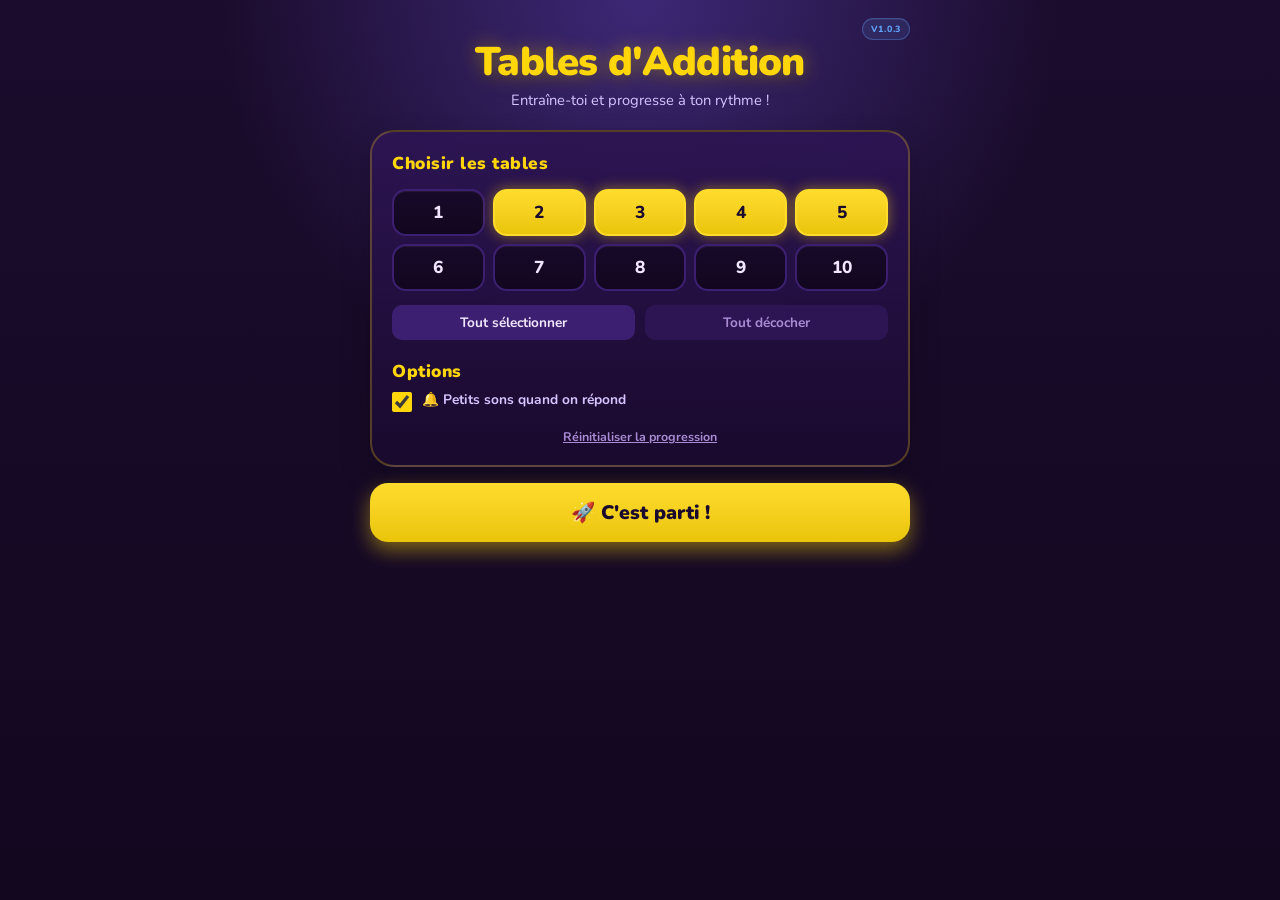
==== index.html @ 45ae970e "feat: demander le stockage persistant après la première partie (v1.0.2 -> v1.0.3) Demande navigator." ====
<!DOCTYPE html>
<html lang="fr" dir="ltr">
<head>
  <meta charset="UTF-8">
  <meta name="viewport" content="width=device-width, initial-scale=1.0, viewport-fit=cover">
  <title>Tables d'Addition</title>
  <meta name="description" content="Entraîne-toi aux tables d'addition avec un rapport d'erreurs et un bilan par table.">
  <meta name="app-version" content="v1.0.3">
  <meta name="color-scheme" content="dark">
  <meta name="theme-color" content="#1A0A2E">
  <meta name="mobile-web-app-capable" content="yes">
  <meta name="apple-mobile-web-app-capable" content="yes">
  <meta name="apple-mobile-web-app-status-bar-style" content="black-translucent">
  <meta name="apple-mobile-web-app-title" content="Additions">
  <link rel="manifest" href="manifest.json">
  <link rel="icon" href="favicon.ico" sizes="any">
  <link rel="icon" type="image/png" sizes="192x192" href="icons/icon-192.png">
  <link rel="icon" type="image/png" sizes="512x512" href="icons/icon-512.png">
  <link rel="apple-touch-icon" href="icons/apple-touch-icon.png">
  <link rel="stylesheet" href="app.css">
</head>
<body>

<a class="skip-link" href="#main">Aller au contenu</a>

<div class="stars" id="stars"></div>
<div class="burst-container" id="burst"></div>

<main class="container" id="main">
  <div class="install-row" id="install-row" hidden>
    <button class="install-btn" id="install-btn" type="button" aria-label="Installer l'application">📲 Installer l'appli</button>
    <button class="install-dismiss" id="install-dismiss" type="button">Masquer</button>
    <p class="install-hint" id="install-hint" role="status" hidden></p>
  </div>

  <div class="header">
    <div class="version-badge" id="app-version">v1.0.3</div>
    <h1>Tables d'Addition</h1>
    <p>Entraîne-toi et progresse à ton rythme !</p>
    <div class="streak-badge" id="streak-badge" hidden></div>
  </div>

  <!-- ECRAN 1 : accueil / choix des tables -->
  <div class="screen active" id="screen-home">
    <div class="panel">
      <h2>Choisir les tables</h2>
      <div class="tables-grid" id="tables-grid"></div>
      <div class="settings-actions">
        <button class="btn-mini" id="select-all-btn" type="button">Tout sélectionner</button>
        <button class="btn-mini btn-mini--dim" id="deselect-btn" type="button">Tout décocher</button>
      </div>

      <h2 class="options-title">Options</h2>
      <label class="option-toggle">
        <input type="checkbox" id="sound-toggle">
        <span>🔔 Petits sons quand on répond</span>
      </label>

      <button class="reset-progress" id="reset-progress" type="button">Réinitialiser la progression</button>
    </div>
    <button class="btn btn--primary btn--big" id="start-btn" type="button">🚀 C'est parti !</button>
  </div>

  <!-- ECRAN 2 : jeu -->
  <div class="screen" id="screen-play">
    <h2 class="sr-only">Question en cours</h2>

    <div class="progress-wrap">
      <div class="progress-info">
        <span>Progression</span>
        <strong id="progress-text">0 / 0</strong>
      </div>
      <div class="progress-bar"><div class="progress-fill" id="progress-fill"></div></div>
    </div>

    <div class="score-row">
      <div class="score-card correct"><div class="num" id="score-correct" aria-label="Réponses réussies">0</div><div class="lbl" aria-hidden="true">✅ Succès</div></div>
      <div class="score-card wrong"><div class="num" id="score-wrong" aria-label="Erreurs">0</div><div class="lbl" aria-hidden="true">❌ Erreurs</div></div>
      <div class="score-card remaining"><div class="num" id="score-remaining" aria-label="Questions restantes">0</div><div class="lbl" aria-hidden="true">🔵 Restantes</div></div>
    </div>

    <div class="question-card" id="question-card">
      <span class="mascot" id="mascot" aria-hidden="true">🦊</span>
      <div class="question-text" id="question-text" aria-live="polite"></div>
      <div class="answer-wrap">
        <output class="answer-input" id="answer" aria-live="off" aria-label="Ta réponse"></output>
        <button class="submit-btn" id="submit-btn" type="button" aria-label="Valider la réponse">OK ✓</button>
      </div>
    </div>

    <div class="feedback" id="feedback" role="status" aria-live="polite"></div>

    <div class="numpad" id="numpad">
      <button class="numpad-btn" type="button" data-key="7">7</button>
      <button class="numpad-btn" type="button" data-key="8">8</button>
      <button class="numpad-btn" type="button" data-key="9">9</button>
      <button class="numpad-btn" type="button" data-key="4">4</button>
      <button class="numpad-btn" type="button" data-key="5">5</button>
      <button class="numpad-btn" type="button" data-key="6">6</button>
      <button class="numpad-btn" type="button" data-key="1">1</button>
      <button class="numpad-btn" type="button" data-key="2">2</button>
      <button class="numpad-btn" type="button" data-key="3">3</button>
      <button class="numpad-btn clear" type="button" data-key="clear" aria-label="Tout effacer">C</button>
      <button class="numpad-btn" type="button" data-key="0">0</button>
      <button class="numpad-btn del" type="button" data-key="del" aria-label="Effacer le dernier chiffre">⌫</button>
    </div>

    <button class="next-btn" id="next-btn" type="button">Question suivante →</button>

    <button class="btn btn--ghost" id="quit-btn" type="button">← Changer les tables</button>
  </div>

  <!-- ECRAN 3 : bilan -->
  <div class="screen" id="screen-done">
    <div class="results-screen">
      <div class="big-emoji" id="result-emoji" aria-hidden="true">🏆</div>
      <h2 id="result-title">Bravo !</h2>
      <p id="result-subtitle"></p>
      <div class="results-grid">
        <div class="result-item"><div class="n g" id="res-correct">0</div><div class="l">✅ Corrects</div></div>
        <div class="result-item"><div class="n r" id="res-wrong">0</div><div class="l">❌ Erreurs</div></div>
        <div class="result-item result-item--wide"><div class="n" id="res-rate">0%</div><div class="l">🎯 Taux de réussite</div></div>
      </div>

      <div class="report-block" id="history-week" hidden>
        <h3 class="report-title report-title--blue">📅 7 derniers jours</h3>
        <div class="week-bars" id="week-bars"></div>
        <p class="week-summary" id="week-summary"></p>
      </div>

      <div class="report-block" id="table-summary">
        <h3 class="report-title report-title--blue">📊 Bilan par table</h3>
        <div id="table-summary-list"></div>
      </div>

      <div class="report-block" id="error-report">
        <h3 class="report-title report-title--red">📋 Additions à revoir</h3>
        <div class="error-list" id="error-list"></div>
      </div>

      <div class="results-actions">
        <button class="action-btn review" id="review-btn" type="button">🔁 Réviser mes erreurs</button>
        <button class="action-btn print" id="print-btn" type="button">🖨️ Imprimer le rapport</button>
      </div>

      <button class="btn btn--primary btn--big" id="again-btn" type="button">🔄 Recommencer</button>
      <button class="btn btn--ghost" id="home-btn" type="button">← Choisir d'autres tables</button>
    </div>
  </div>
</main>

<script src="data.js"></script>
<script src="engine/engine.js"></script>
<script src="app.js"></script>

</body>
</html>
---- app.css ----
/* Tables d'Addition — styles de l'app.
 * La coque commune (tokens, fond étoilé, écrans, bandeau d'installation,
 * effets, semaine) vit dans engine/engine.css.
 */
@import "engine/engine.css";

/* Look par défaut du moteur (nuit violette) : rien à surcharger. */

/* Les titres reçoivent le focus par programme (lecteurs d'écran) sans cadre visible. */
[tabindex="-1"]:focus { outline: none; }

.sr-only {
  position: absolute; width: 1px; height: 1px; margin: -1px; padding: 0;
  overflow: hidden; clip: rect(0 0 0 0); white-space: nowrap; border: 0;
}

/* ------------------------------------------------------- Écran 1 : accueil */
.panel h2 {
  font-size: 1.08rem; font-weight: 900; color: var(--yellow);
  margin-bottom: 14px; letter-spacing: 0.5px;
}
.panel .options-title { margin-top: 20px; margin-bottom: 8px; }

.tables-grid { display: grid; grid-template-columns: repeat(5, 1fr); gap: 8px; }
.table-btn {
  background: linear-gradient(180deg, color-mix(in srgb, var(--bg) 88%, black), var(--bg-deep));
  border: 2px solid var(--card-border); border-radius: 14px;
  color: var(--ink); font-size: 1.08rem; font-weight: 800; padding: 10px 0;
  cursor: pointer; user-select: none; -webkit-user-select: none;
  transition: transform 0.15s ease, border-color 0.15s ease, box-shadow 0.15s ease;
  box-shadow: inset 0 1px 0 rgba(255, 255, 255, 0.06);
}
.table-btn:active { transform: scale(0.98); }
@media (hover: hover) and (pointer: fine) {
  .table-btn:hover { border-color: var(--yellow); color: var(--yellow); }
}
.table-btn.active {
  background: linear-gradient(180deg,
    color-mix(in srgb, var(--yellow) 86%, white),
    color-mix(in srgb, var(--yellow) 92%, black));
  color: var(--bg); border-color: color-mix(in srgb, var(--yellow) 86%, white);
  box-shadow: 0 0 14px var(--yellow-glow);
}
.table-btn.active:hover { color: var(--bg); }

.settings-actions { display: flex; gap: 10px; margin-top: 14px; }
.btn-mini {
  flex: 1; padding: 8px; border-radius: 10px; border: none;
  background: var(--card-border); color: var(--ink);
  font-weight: 700; font-size: 0.85rem; cursor: pointer;
  transition: background 0.15s;
}
.btn-mini--dim { background: var(--card); color: var(--ink-dim); }
@media (hover: hover) and (pointer: fine) {
  .btn-mini:hover { background: color-mix(in srgb, var(--card-border) 70%, white); }
}

.option-toggle {
  display: flex; align-items: flex-start; gap: 10px; margin-top: 4px;
  font-size: 0.86rem; font-weight: 700; color: var(--ink-soft);
  cursor: pointer; user-select: none; -webkit-user-select: none; line-height: 1.3;
}
.option-toggle input {
  width: 20px; height: 20px; flex-shrink: 0; cursor: pointer;
  accent-color: var(--yellow); margin-top: 1px;
}
.reset-progress {
  display: block; width: 100%; margin-top: 16px;
  background: none; border: none; color: var(--ink-dim);
  font-size: 0.78rem; font-weight: 700; cursor: pointer; text-decoration: underline;
}

.btn--big { width: 100%; padding: 16px; border-radius: 18px; font-size: 1.22rem; font-weight: 900; }
.btn--ghost { align-self: center; }

/* --------------------------------------------------------- Écran 2 : partie */
.progress-wrap { width: 100%; }
.progress-info {
  display: flex; justify-content: space-between; align-items: center;
  font-size: 0.85rem; color: var(--ink-dim); margin-bottom: 6px; gap: 8px;
}
.progress-info strong { color: var(--yellow); font-weight: 800; }
.progress-bar {
  width: 100%; height: 10px; background: var(--card); border-radius: 999px; overflow: hidden;
  box-shadow: inset 0 0 0 1px rgba(255, 255, 255, 0.04);
}
.progress-fill {
  height: 100%; width: 0; border-radius: 999px; transition: width 0.5s ease;
  background: linear-gradient(90deg, var(--blue), var(--yellow));
}

.score-row { display: grid; grid-template-columns: repeat(3, minmax(0, 1fr)); gap: 12px; width: 100%; }
.score-card {
  background: linear-gradient(180deg, color-mix(in srgb, var(--card) 96%, white 4%), var(--bg));
  border-radius: 18px; padding: 12px 10px; text-align: center;
  border: 2px solid rgba(255, 255, 255, 0.08);
  box-shadow: 0 10px 18px var(--shadow);
}
.score-card .num { font-size: 1.7rem; font-weight: 900; }
.score-card .lbl { font-size: 0.78rem; color: var(--ink); font-weight: 800; margin-top: 4px; }
.score-card.correct { border-color: color-mix(in srgb, var(--green) 35%, transparent); }
.score-card.correct .num { color: var(--green); }
.score-card.wrong { border-color: color-mix(in srgb, var(--red) 35%, transparent); }
.score-card.wrong .num { color: var(--red); }
.score-card.remaining { border-color: var(--blue-line); }
.score-card.remaining .num { color: var(--blue); }

.question-card {
  position: relative; overflow: hidden; width: 100%; text-align: center;
  padding: 26px 24px 22px; border-radius: 28px;
  background: linear-gradient(180deg,
    color-mix(in srgb, var(--card) 96%, transparent),
    color-mix(in srgb, var(--bg) 94%, transparent));
  border: 2px solid color-mix(in srgb, var(--yellow) 18%, transparent);
  box-shadow: 0 16px 32px var(--shadow);
}
.mascot { display: block; font-size: 2.8rem; margin-bottom: 6px; transition: transform 0.3s; }
.question-text {
  font-size: clamp(2.4rem, 10vw, 3.6rem); font-weight: 900; color: #fff;
  letter-spacing: -1px; line-height: 1; margin-bottom: 20px;
}
.question-text .op-symbol { color: var(--yellow); }
.question-text .equals { color: var(--ink-dim); }

.answer-wrap { display: flex; align-items: stretch; gap: 10px; width: 100%; min-width: 0; }
.answer-input {
  flex: 1 1 auto; min-width: 0; min-height: 3.2rem;
  display: flex; align-items: center; justify-content: center;
  background: var(--bg); border: 2px solid var(--card-border); border-radius: 14px;
  font-size: 1.6rem; font-weight: 800; color: #fff; transition: border-color 0.15s;
  user-select: none; -webkit-user-select: none;
}
.answer-input:empty::before { content: '?'; color: var(--ink-dim); }
.answer-input.correct-input { border-color: var(--green); background: color-mix(in srgb, var(--green) 10%, var(--bg)); }
.answer-input.wrong-input { border-color: var(--red); background: color-mix(in srgb, var(--red) 10%, var(--bg)); }

.submit-btn {
  flex-shrink: 0; min-width: 78px; padding: 14px 18px; border: none; border-radius: 14px;
  background: linear-gradient(180deg,
    color-mix(in srgb, var(--yellow) 86%, white),
    color-mix(in srgb, var(--yellow) 92%, black));
  color: var(--bg); font-size: 1rem; font-weight: 900; white-space: nowrap; cursor: pointer;
  box-shadow: 0 6px 16px color-mix(in srgb, var(--yellow) 28%, transparent);
  transition: transform 0.15s ease;
}
.submit-btn:active { transform: scale(0.97); }
.submit-btn:disabled { opacity: 0.5; cursor: not-allowed; transform: none; box-shadow: none; }

.feedback { min-height: 1.6em; font-size: 1.1rem; font-weight: 800; text-align: center; }
.feedback.correct { color: var(--green); }
.feedback.wrong { color: var(--red); }
.feedback strong { color: var(--yellow); }

.numpad { display: grid; grid-template-columns: repeat(3, 1fr); gap: 8px; width: 100%; }
.numpad-btn {
  min-height: 54px; padding: 12px 0; border-radius: 12px;
  background: var(--card); border: 1px solid var(--card-border);
  color: var(--ink); font-size: 1.3rem; font-weight: 800; cursor: pointer;
  transition: transform 0.1s ease, background 0.1s ease;
}
.numpad-btn:active { transform: scale(0.96); background: var(--card-border); }
@media (hover: hover) and (pointer: fine) {
  .numpad-btn:hover { background: var(--card-border); border-color: var(--yellow); }
}
.numpad-btn.del { color: var(--red); }
.numpad-btn.clear { color: var(--blue); }

/* Caché tant qu'il n'y a rien à passer ; collé en bas de l'écran ensuite. */
.next-btn {
  display: none; width: 100%; padding: 12px; border: none; border-radius: 14px;
  background: var(--card-border); color: var(--ink);
  font-size: 1rem; font-weight: 800; cursor: pointer;
}
.next-btn.visible {
  display: block; position: sticky; z-index: 6;
  bottom: calc(6px + env(safe-area-inset-bottom));
  box-shadow: 0 6px 20px rgba(11, 7, 18, 0.55);
}

/* Écran de jeu : on libère de la hauteur pour le pavé numérique. */
body.play-active .header { padding-top: 4px; }
body.play-active .header p,
body.play-active .streak-badge,
body.play-active .version-badge { display: none; }

/* ---------------------------------------------------------- Écran 3 : bilan */
.results-screen {
  width: 100%; padding: 32px 24px; text-align: center;
  background: var(--card); border: 1px solid var(--card-border); border-radius: 24px;
  display: flex; flex-direction: column; align-items: stretch; gap: 10px;
}
.results-screen .big-emoji { font-size: 4rem; margin-bottom: 4px; }
.results-screen h2 { font-size: 1.8rem; font-weight: 900; color: var(--yellow); }
.results-screen #result-subtitle { color: var(--ink-dim); margin-bottom: 10px; }
.results-grid { display: grid; grid-template-columns: 1fr 1fr; gap: 10px; margin-bottom: 14px; }
.result-item { background: var(--bg); border-radius: 14px; padding: 14px; }
.result-item--wide { grid-column: span 2; }
.result-item .n { font-size: 2rem; font-weight: 900; }
.result-item .n.g { color: var(--green); }
.result-item .n.r { color: var(--red); }
.result-item .l {
  font-size: 0.75rem; color: var(--ink-dim); font-weight: 700;
  text-transform: uppercase; letter-spacing: 0.5px; margin-top: 2px;
}

.report-block { width: 100%; text-align: left; margin-bottom: 14px; }
.report-title {
  font-size: 1rem; font-weight: 800; margin-bottom: 12px;
  text-transform: uppercase; letter-spacing: 1px; text-align: center;
}
.report-title--blue { color: var(--blue); }
.report-title--red { color: var(--red); }

.table-summary-row { display: flex; align-items: center; gap: 10px; margin-bottom: 8px; }
.tname { width: 78px; font-size: 0.9rem; font-weight: 800; color: var(--ink); white-space: nowrap; }
.tbar { flex: 1; height: 12px; background: var(--bg); border-radius: 999px; overflow: hidden; }
.tbar-fill { display: block; height: 100%; border-radius: 999px; transition: width 0.4s ease; }
.tpct { width: 40px; text-align: right; font-size: 0.78rem; font-weight: 800; }

.error-list { display: flex; flex-direction: column; gap: 8px; max-height: 260px; overflow-y: auto; }
.error-row {
  display: flex; align-items: center; justify-content: space-between; gap: 8px;
  background: var(--bg); border: 1px solid var(--card-border); border-radius: 12px; padding: 10px 14px;
}
.error-row .op { font-size: 1.1rem; font-weight: 800; color: #fff; }
.error-row .op .x { color: var(--yellow); }
.error-row .op .res { color: var(--green); }
.error-row .time { margin-left: 8px; font-size: 0.72rem; font-weight: 700; color: var(--ink-dim); }
.error-row-meta { display: flex; align-items: center; gap: 6px; flex-shrink: 0; }
.error-row .history {
  padding: 3px 9px; border-radius: 999px; white-space: nowrap;
  font-size: 0.68rem; font-weight: 700; color: var(--ink-soft); background: var(--blue-tint);
}
.error-row .count {
  padding: 4px 12px; border-radius: 999px; white-space: nowrap;
  font-size: 0.8rem; font-weight: 800; color: var(--red);
  background: color-mix(in srgb, var(--red) 12%, transparent);
}
.error-badge--hesitant { color: var(--yellow) !important; background: color-mix(in srgb, var(--yellow) 12%, transparent) !important; }
.no-errors { display: block; padding: 14px; text-align: center; font-size: 1.05rem; font-weight: 800; color: var(--green); }

.results-actions { display: flex; flex-direction: column; gap: 10px; width: 100%; margin-bottom: 4px; }
.action-btn {
  width: 100%; padding: 12px; border: none; border-radius: 14px;
  font-size: 0.95rem; font-weight: 800; cursor: pointer; transition: transform 0.15s ease;
}
.action-btn.review { background: var(--red); color: var(--bg); }
.action-btn.review:disabled { opacity: 0.4; cursor: not-allowed; }
.action-btn.print { background: var(--card-border); color: var(--ink); }
.action-btn:not(:disabled):active { transform: scale(0.98); }

/* ----------------------------------------------------------- Petits écrans */
@media (max-width: 420px) {
  .question-card, .results-screen { padding-left: 18px; padding-right: 18px; }
  .score-row { gap: 8px; }
  .score-card { padding: 10px 8px; }
  .score-card .num { font-size: 1.4rem; }
  .score-card .lbl { font-size: 0.68rem; }
  .answer-wrap { gap: 8px; }
  .submit-btn { min-width: 72px; padding: 12px 10px; }
  .numpad { gap: 6px; }
}

@media (max-height: 760px) {
  .screen { gap: 10px; }
  .question-card { padding-top: 16px; padding-bottom: 14px; }
  .mascot { font-size: 2.1rem; margin-bottom: 2px; }
  .question-text { margin-bottom: 12px; font-size: clamp(2rem, 8vw, 2.8rem); }
  .score-card { padding: 8px 6px; }
  .score-card .num { font-size: 1.25rem; }
  .feedback { min-height: 1.3em; font-size: 0.96rem; }
  .numpad-btn { min-height: 48px; padding: 8px 0; font-size: 1.1rem; }
}

/* ------------------------------------------------------------------- Print */
@media print {
  html, body { height: auto; overflow: visible; background: #fff; }
  body::before { display: none; }
  .header, .install-row, .results-actions, .btn { display: none !important; }
  .results-screen, .results-screen * {
    color: #000 !important; background: transparent !important; border-color: #999 !important;
    box-shadow: none !important;
  }
  .results-screen { border: none; padding: 0; }
  .error-list { max-height: none; overflow: visible; }
  .tbar { border: 1px solid #999; }
  .tbar-fill { background: #555 !important; }
}
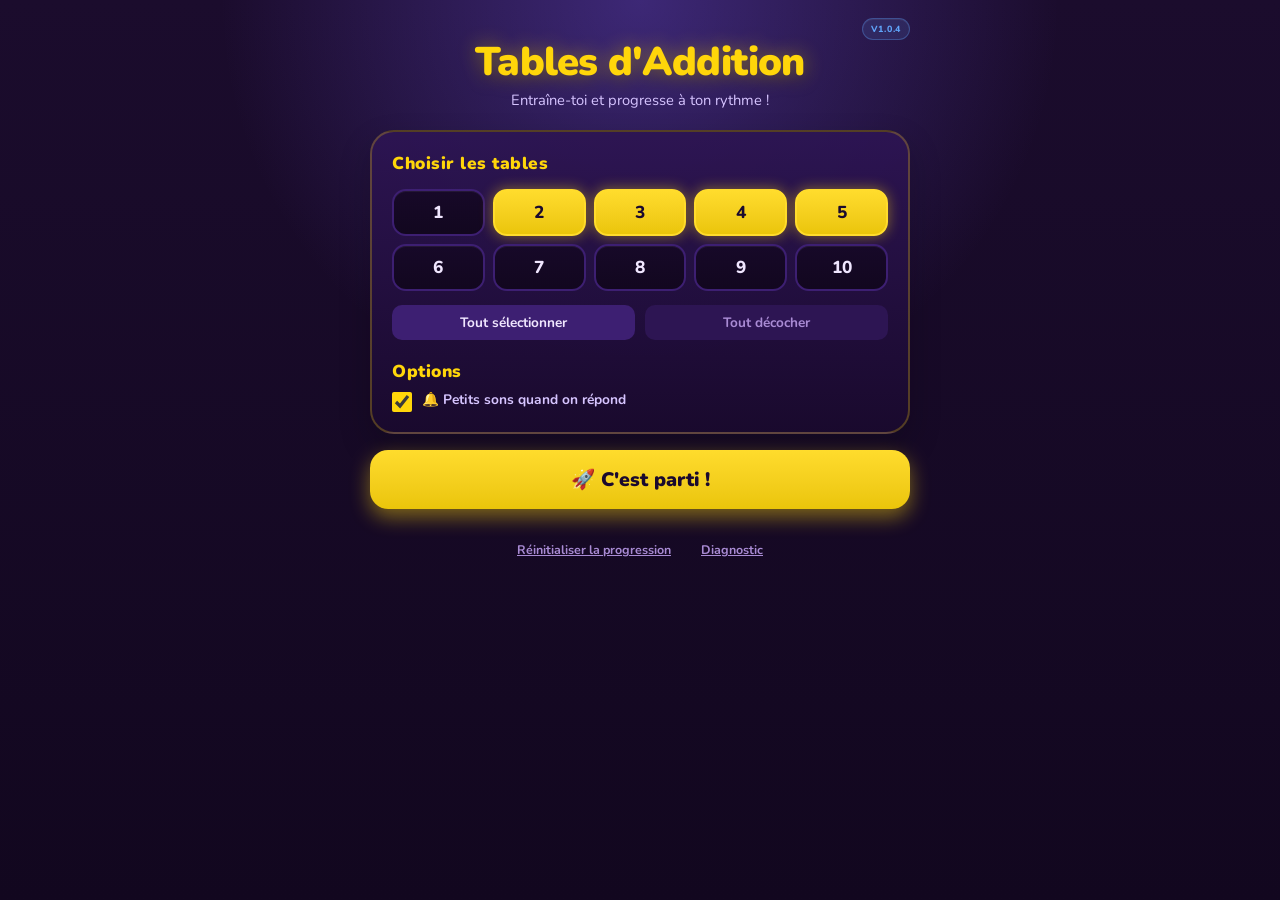
==== commit afdcfe6e: "feat: page de diagnostic, journal des ouvertures et liens en bas de l'accueil (v1.0.3 -> v1.0.4) Sui" ====
--- a/index.html
+++ b/index.html
@@ -5,7 +5,7 @@
   <meta name="viewport" content="width=device-width, initial-scale=1.0, viewport-fit=cover">
   <title>Tables d'Addition</title>
   <meta name="description" content="Entraîne-toi aux tables d'addition avec un rapport d'erreurs et un bilan par table.">
-  <meta name="app-version" content="v1.0.3">
+  <meta name="app-version" content="v1.0.4">
   <meta name="color-scheme" content="dark">
   <meta name="theme-color" content="#1A0A2E">
   <meta name="mobile-web-app-capable" content="yes">
@@ -34,7 +34,7 @@
   </div>
 
   <div class="header">
-    <div class="version-badge" id="app-version">v1.0.3</div>
+    <div class="version-badge" id="app-version">v1.0.4</div>
     <h1>Tables d'Addition</h1>
     <p>Entraîne-toi et progresse à ton rythme !</p>
     <div class="streak-badge" id="streak-badge" hidden></div>
@@ -56,9 +56,13 @@
         <span>🔔 Petits sons quand on répond</span>
       </label>
 
-      <button class="reset-progress" id="reset-progress" type="button">Réinitialiser la progression</button>
     </div>
     <button class="btn btn--primary btn--big" id="start-btn" type="button">🚀 C'est parti !</button>
+
+    <div class="home-footer">
+      <button class="reset-progress" id="reset-progress" type="button">Réinitialiser la progression</button>
+      <a class="diag-link" href="diag.html">Diagnostic</a>
+    </div>
   </div>
 
   <!-- ECRAN 2 : jeu -->
--- a/app.css
+++ b/app.css
@@ -64,10 +64,15 @@
   width: 20px; height: 20px; flex-shrink: 0; cursor: pointer;
   accent-color: var(--yellow); margin-top: 1px;
 }
-.reset-progress {
-  display: block; width: 100%; margin-top: 16px;
-  background: none; border: none; color: var(--ink-dim);
-  font-size: 0.78rem; font-weight: 700; cursor: pointer; text-decoration: underline;
+/* Liens rares, volontairement à l'écart des réglages (évite les faux clics). */
+.home-footer {
+  display: flex; flex-wrap: wrap; justify-content: center; align-items: center;
+  gap: 4px 22px; width: 100%; margin-top: 6px;
+}
+.reset-progress, .diag-link {
+  background: none; border: none; padding: 10px 4px;
+  color: var(--ink-dim); font-size: 0.78rem; font-weight: 700;
+  cursor: pointer; text-decoration: underline;
 }
 
 .btn--big { width: 100%; padding: 16px; border-radius: 18px; font-size: 1.22rem; font-weight: 900; }
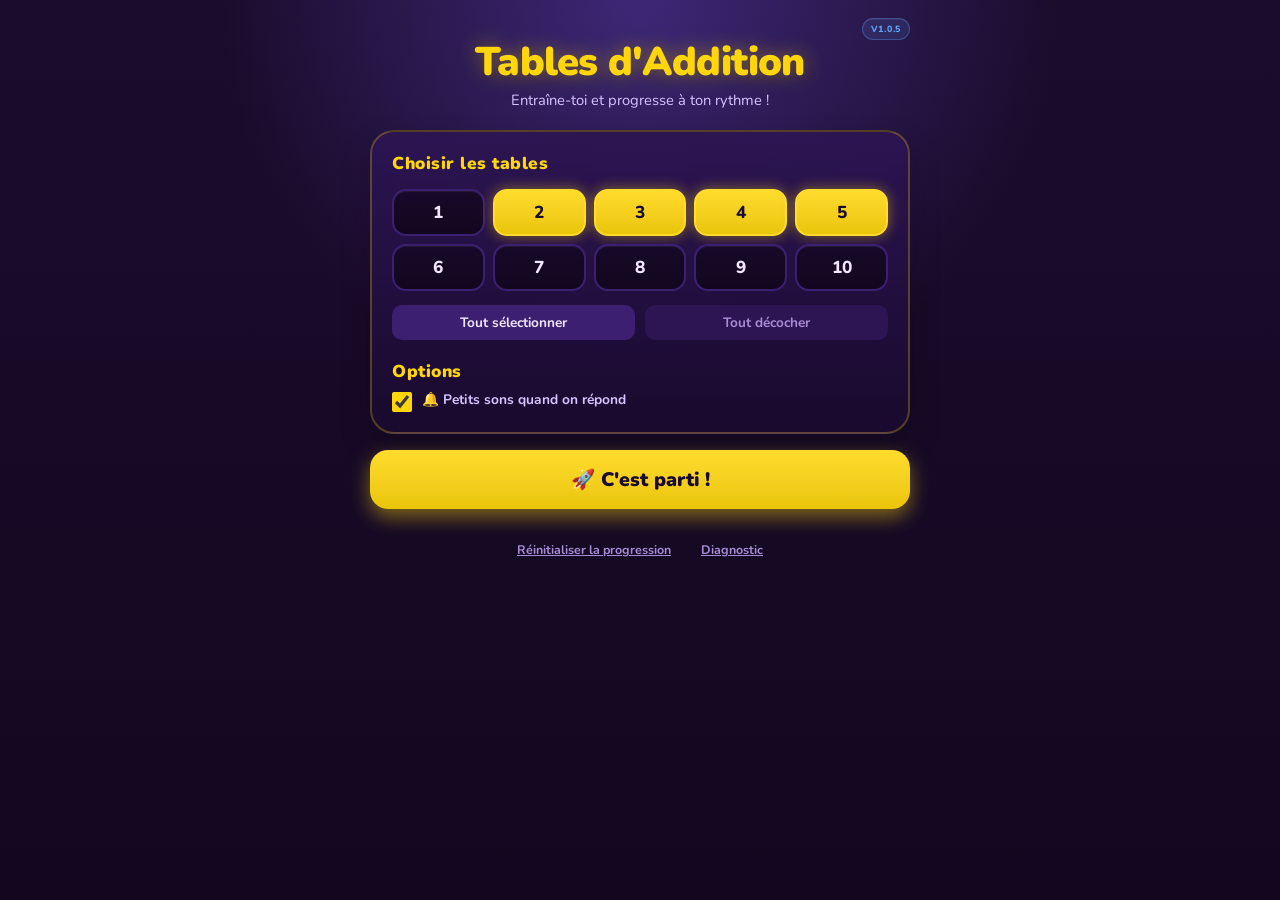
==== commit 08e2c620: "fix: aide d'installation iOS avec les accents (v1.0.4 -> v1.0.5) Le moteur fournit le texte d'aide d" ====
--- a/index.html
+++ b/index.html
@@ -5,7 +5,7 @@
   <meta name="viewport" content="width=device-width, initial-scale=1.0, viewport-fit=cover">
   <title>Tables d'Addition</title>
   <meta name="description" content="Entraîne-toi aux tables d'addition avec un rapport d'erreurs et un bilan par table.">
-  <meta name="app-version" content="v1.0.4">
+  <meta name="app-version" content="v1.0.5">
   <meta name="color-scheme" content="dark">
   <meta name="theme-color" content="#1A0A2E">
   <meta name="mobile-web-app-capable" content="yes">
@@ -34,7 +34,7 @@
   </div>
 
   <div class="header">
-    <div class="version-badge" id="app-version">v1.0.4</div>
+    <div class="version-badge" id="app-version">v1.0.5</div>
     <h1>Tables d'Addition</h1>
     <p>Entraîne-toi et progresse à ton rythme !</p>
     <div class="streak-badge" id="streak-badge" hidden></div>
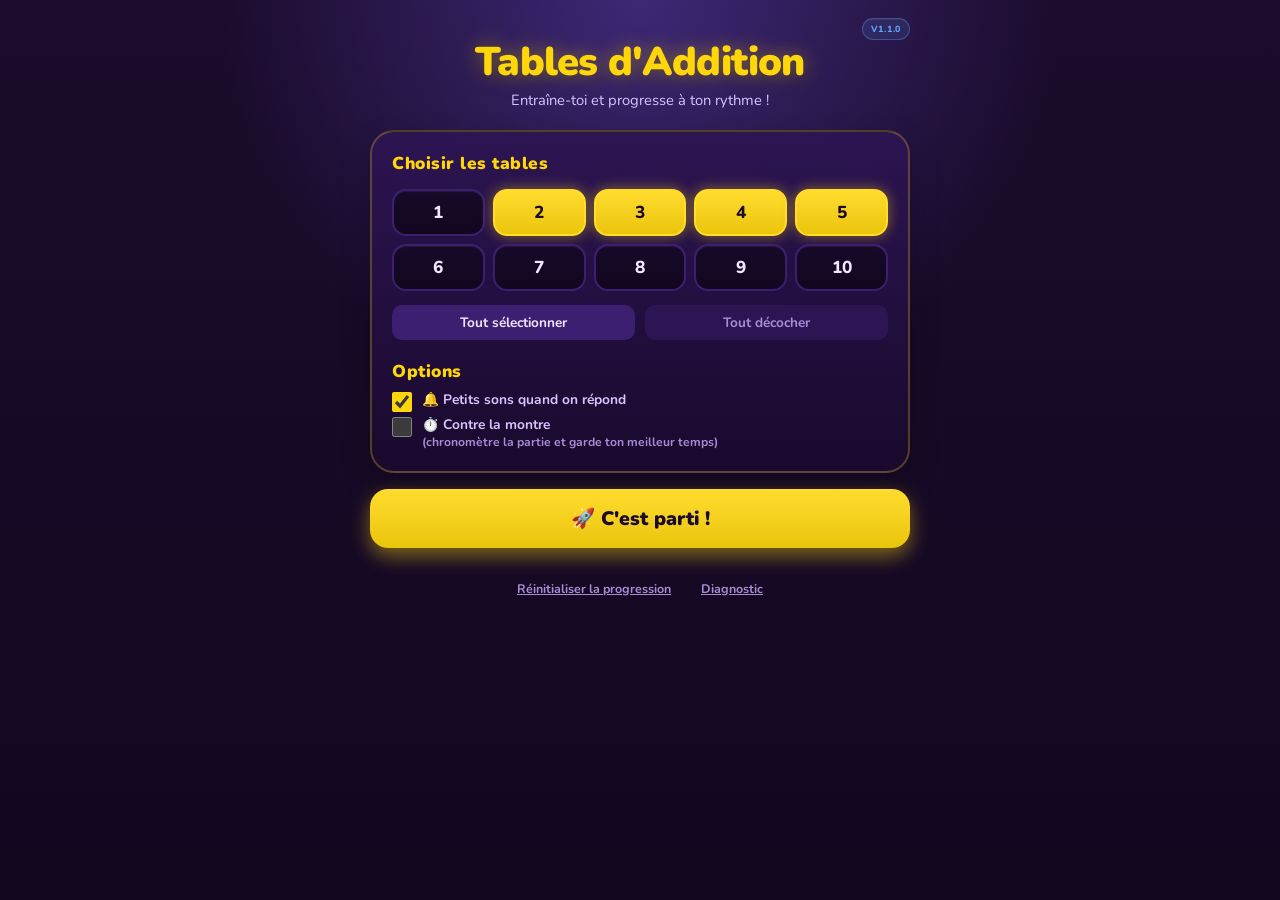
==== commit cfb5c250: "feat: option « Contre la montre » avec record du meilleur temps (v1.0.5 -> v1.1.0) Nouvelle case à c" ====
--- a/index.html
+++ b/index.html
@@ -5,7 +5,7 @@
   <meta name="viewport" content="width=device-width, initial-scale=1.0, viewport-fit=cover">
   <title>Tables d'Addition</title>
   <meta name="description" content="Entraîne-toi aux tables d'addition avec un rapport d'erreurs et un bilan par table.">
-  <meta name="app-version" content="v1.0.5">
+  <meta name="app-version" content="v1.1.0">
   <meta name="color-scheme" content="dark">
   <meta name="theme-color" content="#1A0A2E">
   <meta name="mobile-web-app-capable" content="yes">
@@ -34,7 +34,7 @@
   </div>
 
   <div class="header">
-    <div class="version-badge" id="app-version">v1.0.5</div>
+    <div class="version-badge" id="app-version">v1.1.0</div>
     <h1>Tables d'Addition</h1>
     <p>Entraîne-toi et progresse à ton rythme !</p>
     <div class="streak-badge" id="streak-badge" hidden></div>
@@ -55,6 +55,10 @@
         <input type="checkbox" id="sound-toggle">
         <span>🔔 Petits sons quand on répond</span>
       </label>
+      <label class="option-toggle">
+        <input type="checkbox" id="timed-toggle">
+        <span>⏱️ Contre la montre <span class="opt-note">(chronomètre la partie et garde ton meilleur temps)</span></span>
+      </label>
 
     </div>
     <button class="btn btn--primary btn--big" id="start-btn" type="button">🚀 C'est parti !</button>
@@ -72,6 +76,7 @@
     <div class="progress-wrap">
       <div class="progress-info">
         <span>Progression</span>
+        <span class="timer" id="timer" hidden aria-hidden="true">⏱ 0:00</span>
         <strong id="progress-text">0 / 0</strong>
       </div>
       <div class="progress-bar"><div class="progress-fill" id="progress-fill"></div></div>
@@ -124,6 +129,7 @@
         <div class="result-item"><div class="n g" id="res-correct">0</div><div class="l">✅ Corrects</div></div>
         <div class="result-item"><div class="n r" id="res-wrong">0</div><div class="l">❌ Erreurs</div></div>
         <div class="result-item result-item--wide"><div class="n" id="res-rate">0%</div><div class="l">🎯 Taux de réussite</div></div>
+        <div class="result-item result-item--wide" id="time-item" hidden><div class="n" id="res-time">0:00</div><div class="l">⏱ Temps</div><div class="record" id="res-record"></div></div>
       </div>
 
       <div class="report-block" id="history-week" hidden>
--- a/app.css
+++ b/app.css
@@ -64,6 +64,10 @@
   width: 20px; height: 20px; flex-shrink: 0; cursor: pointer;
   accent-color: var(--yellow); margin-top: 1px;
 }
+.option-toggle .opt-note {
+  display: block; font-weight: 700; color: var(--ink-dim); font-size: 0.76rem; margin-top: 1px;
+}
+
 /* Liens rares, volontairement à l'écart des réglages (évite les faux clics). */
 .home-footer {
   display: flex; flex-wrap: wrap; justify-content: center; align-items: center;
@@ -85,6 +89,7 @@
   font-size: 0.85rem; color: var(--ink-dim); margin-bottom: 6px; gap: 8px;
 }
 .progress-info strong { color: var(--yellow); font-weight: 800; }
+.progress-info .timer { color: var(--blue); font-weight: 800; font-variant-numeric: tabular-nums; }
 .progress-bar {
   width: 100%; height: 10px; background: var(--card); border-radius: 999px; overflow: hidden;
   box-shadow: inset 0 0 0 1px rgba(255, 255, 255, 0.04);
@@ -200,6 +205,8 @@
 .results-grid { display: grid; grid-template-columns: 1fr 1fr; gap: 10px; margin-bottom: 14px; }
 .result-item { background: var(--bg); border-radius: 14px; padding: 14px; }
 .result-item--wide { grid-column: span 2; }
+.result-item .record { min-height: 1.2em; margin-top: 6px; font-size: 0.85rem; font-weight: 800; color: var(--ink-soft); }
+.result-item .record.is-new { color: var(--yellow); }
 .result-item .n { font-size: 2rem; font-weight: 900; }
 .result-item .n.g { color: var(--green); }
 .result-item .n.r { color: var(--red); }
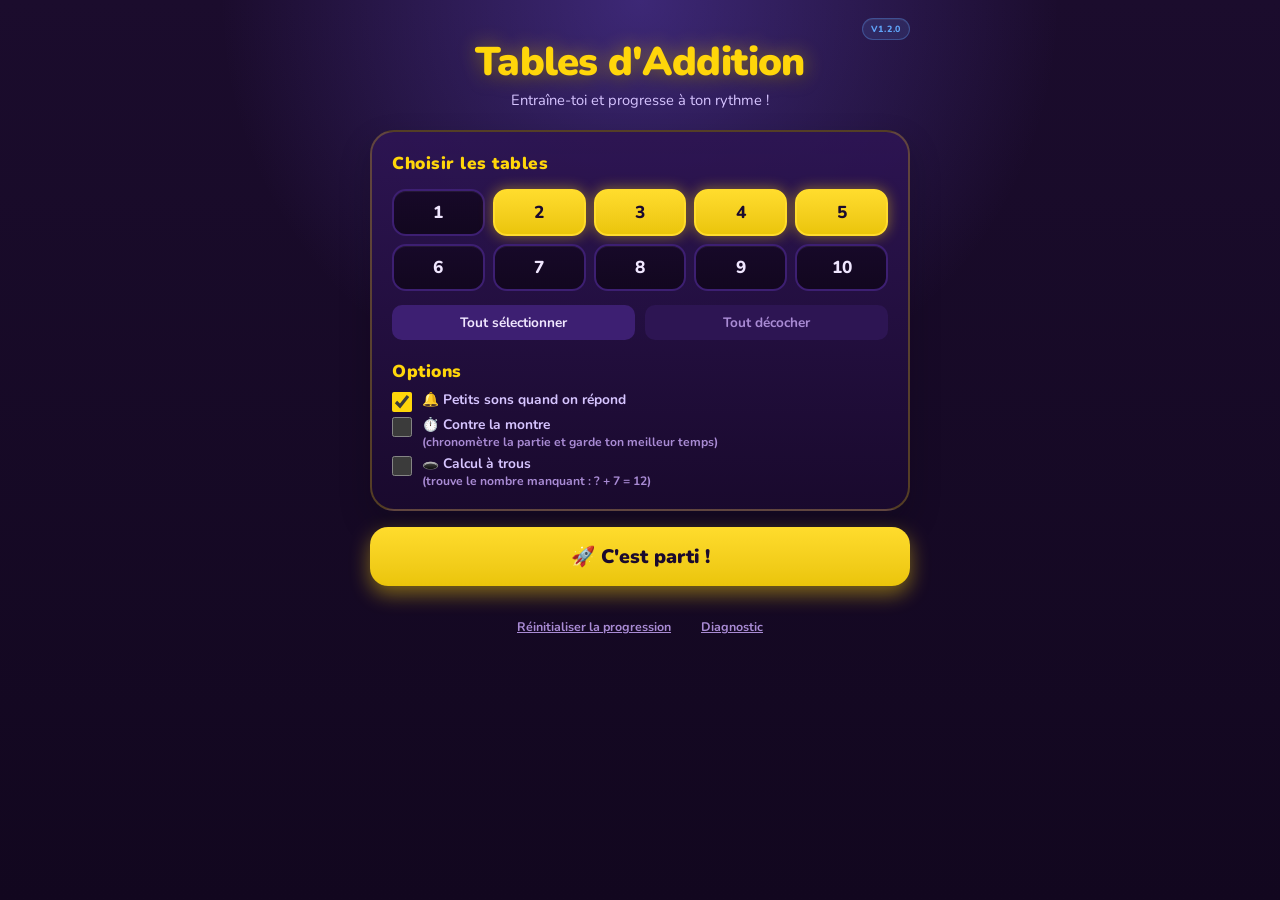
==== commit e27ea922: "feat: option « Calcul à trous » — trouver le nombre manquant (v1.1.0 -> v1.2.0) Nouvelle case à coch" ====
--- a/index.html
+++ b/index.html
@@ -5,7 +5,7 @@
   <meta name="viewport" content="width=device-width, initial-scale=1.0, viewport-fit=cover">
   <title>Tables d'Addition</title>
   <meta name="description" content="Entraîne-toi aux tables d'addition avec un rapport d'erreurs et un bilan par table.">
-  <meta name="app-version" content="v1.1.0">
+  <meta name="app-version" content="v1.2.0">
   <meta name="color-scheme" content="dark">
   <meta name="theme-color" content="#1A0A2E">
   <meta name="mobile-web-app-capable" content="yes">
@@ -34,7 +34,7 @@
   </div>
 
   <div class="header">
-    <div class="version-badge" id="app-version">v1.1.0</div>
+    <div class="version-badge" id="app-version">v1.2.0</div>
     <h1>Tables d'Addition</h1>
     <p>Entraîne-toi et progresse à ton rythme !</p>
     <div class="streak-badge" id="streak-badge" hidden></div>
@@ -58,6 +58,10 @@
       <label class="option-toggle">
         <input type="checkbox" id="timed-toggle">
         <span>⏱️ Contre la montre <span class="opt-note">(chronomètre la partie et garde ton meilleur temps)</span></span>
+      </label>
+      <label class="option-toggle">
+        <input type="checkbox" id="holes-toggle">
+        <span>🕳️ Calcul à trous <span class="opt-note">(trouve le nombre manquant : ? + 7 = 12)</span></span>
       </label>
 
     </div>
--- a/app.css
+++ b/app.css
@@ -131,6 +131,11 @@
 }
 .question-text .op-symbol { color: var(--yellow); }
 .question-text .equals { color: var(--ink-dim); }
+.question-text .hole {
+  display: inline-block; min-width: 1.1em; padding: 0 0.1em; border-radius: 12px;
+  color: var(--yellow); background: color-mix(in srgb, var(--yellow) 14%, transparent);
+  border: 2px dashed color-mix(in srgb, var(--yellow) 60%, transparent);
+}
 
 .answer-wrap { display: flex; align-items: stretch; gap: 10px; width: 100%; min-width: 0; }
 .answer-input {
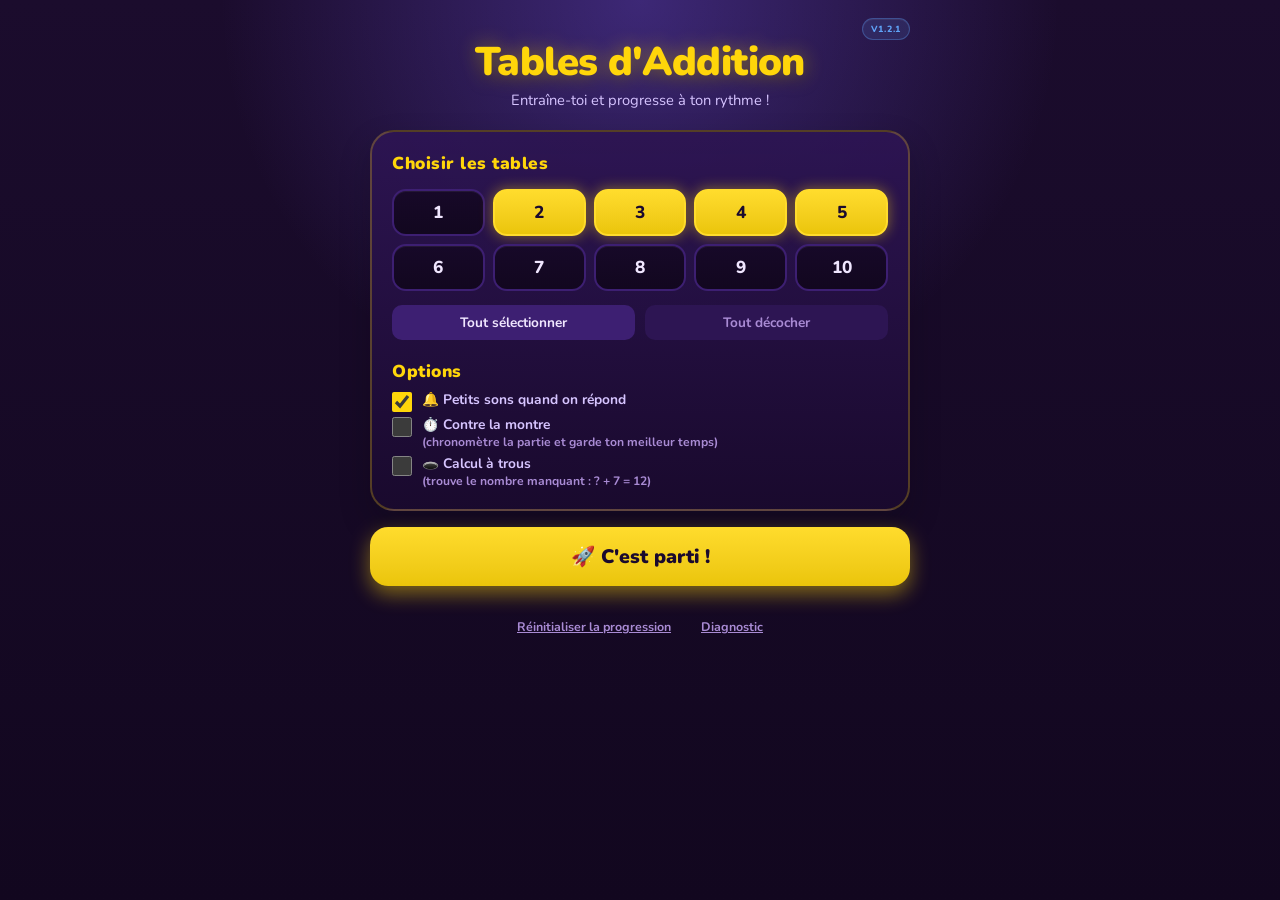
==== commit 02fc820e: "fix: calcul à trous — « ? » dans la forme classique, pas de table cachée avec une seule table (v1.2." ====
--- a/index.html
+++ b/index.html
@@ -5,7 +5,7 @@
   <meta name="viewport" content="width=device-width, initial-scale=1.0, viewport-fit=cover">
   <title>Tables d'Addition</title>
   <meta name="description" content="Entraîne-toi aux tables d'addition avec un rapport d'erreurs et un bilan par table.">
-  <meta name="app-version" content="v1.2.0">
+  <meta name="app-version" content="v1.2.1">
   <meta name="color-scheme" content="dark">
   <meta name="theme-color" content="#1A0A2E">
   <meta name="mobile-web-app-capable" content="yes">
@@ -34,7 +34,7 @@
   </div>
 
   <div class="header">
-    <div class="version-badge" id="app-version">v1.2.0</div>
+    <div class="version-badge" id="app-version">v1.2.1</div>
     <h1>Tables d'Addition</h1>
     <p>Entraîne-toi et progresse à ton rythme !</p>
     <div class="streak-badge" id="streak-badge" hidden></div>
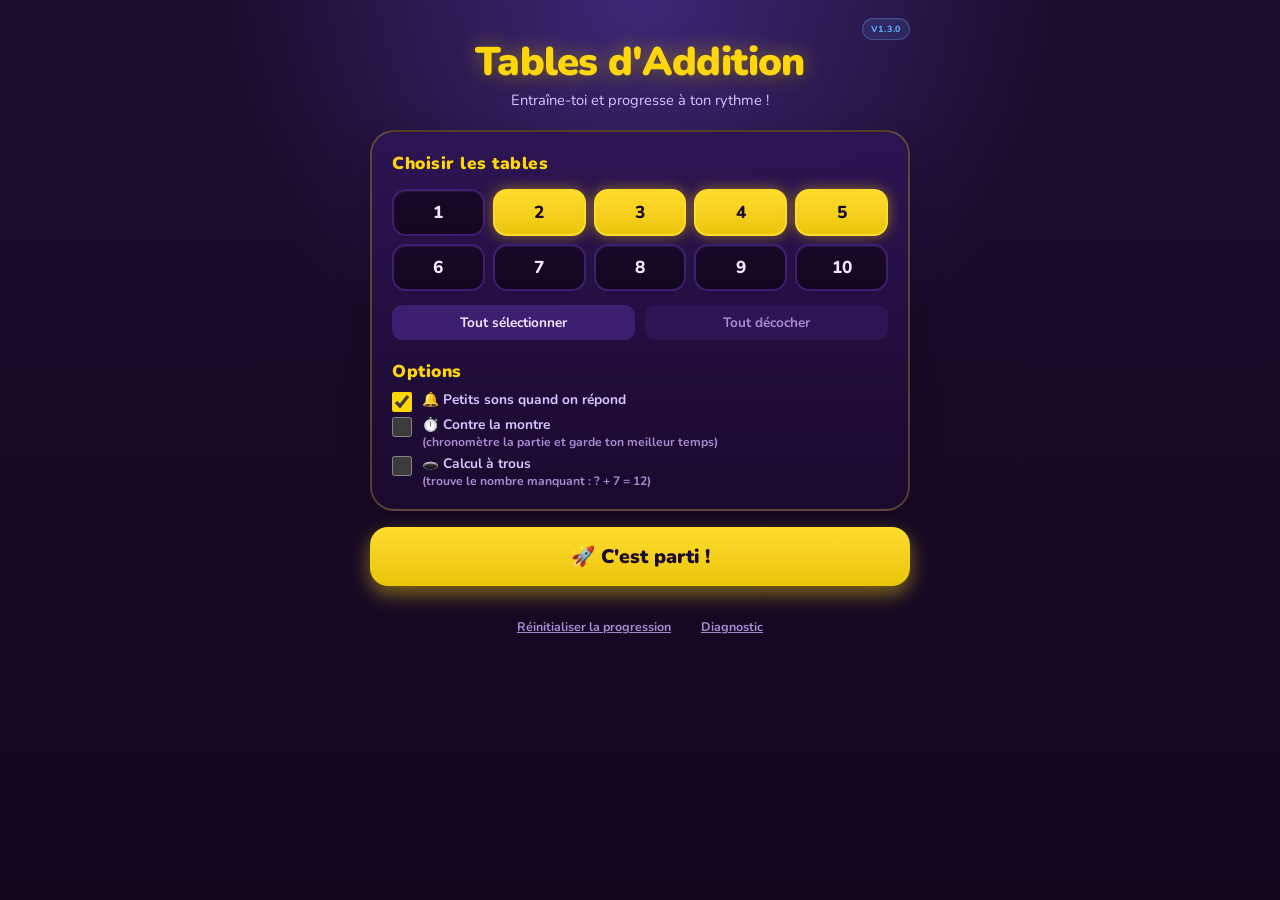
==== commit 977af9dd: "refactor: moteur 1.2.0 — diagnostic complet, mise à jour et reprise des clés assurées par le moteur " ====
--- a/index.html
+++ b/index.html
@@ -5,7 +5,7 @@
   <meta name="viewport" content="width=device-width, initial-scale=1.0, viewport-fit=cover">
   <title>Tables d'Addition</title>
   <meta name="description" content="Entraîne-toi aux tables d'addition avec un rapport d'erreurs et un bilan par table.">
-  <meta name="app-version" content="v1.2.1">
+  <meta name="app-version" content="v1.3.0">
   <meta name="color-scheme" content="dark">
   <meta name="theme-color" content="#1A0A2E">
   <meta name="mobile-web-app-capable" content="yes">
@@ -34,7 +34,7 @@
   </div>
 
   <div class="header">
-    <div class="version-badge" id="app-version">v1.2.1</div>
+    <div class="version-badge" id="app-version">v1.3.0</div>
     <h1>Tables d'Addition</h1>
     <p>Entraîne-toi et progresse à ton rythme !</p>
     <div class="streak-badge" id="streak-badge" hidden></div>
--- a/app.css
+++ b/app.css
@@ -68,12 +68,9 @@
   display: block; font-weight: 700; color: var(--ink-dim); font-size: 0.76rem; margin-top: 1px;
 }
 
-/* Liens rares, volontairement à l'écart des réglages (évite les faux clics). */
-.home-footer {
-  display: flex; flex-wrap: wrap; justify-content: center; align-items: center;
-  gap: 4px 22px; width: 100%; margin-top: 6px;
-}
-.reset-progress, .diag-link {
+/* Liens rares en bas de l'accueil : .home-footer et .diag-link viennent d'engine.css ;
+   le bouton « réinitialiser » a le même aspect. */
+.reset-progress {
   background: none; border: none; padding: 10px 4px;
   color: var(--ink-dim); font-size: 0.78rem; font-weight: 700;
   cursor: pointer; text-decoration: underline;
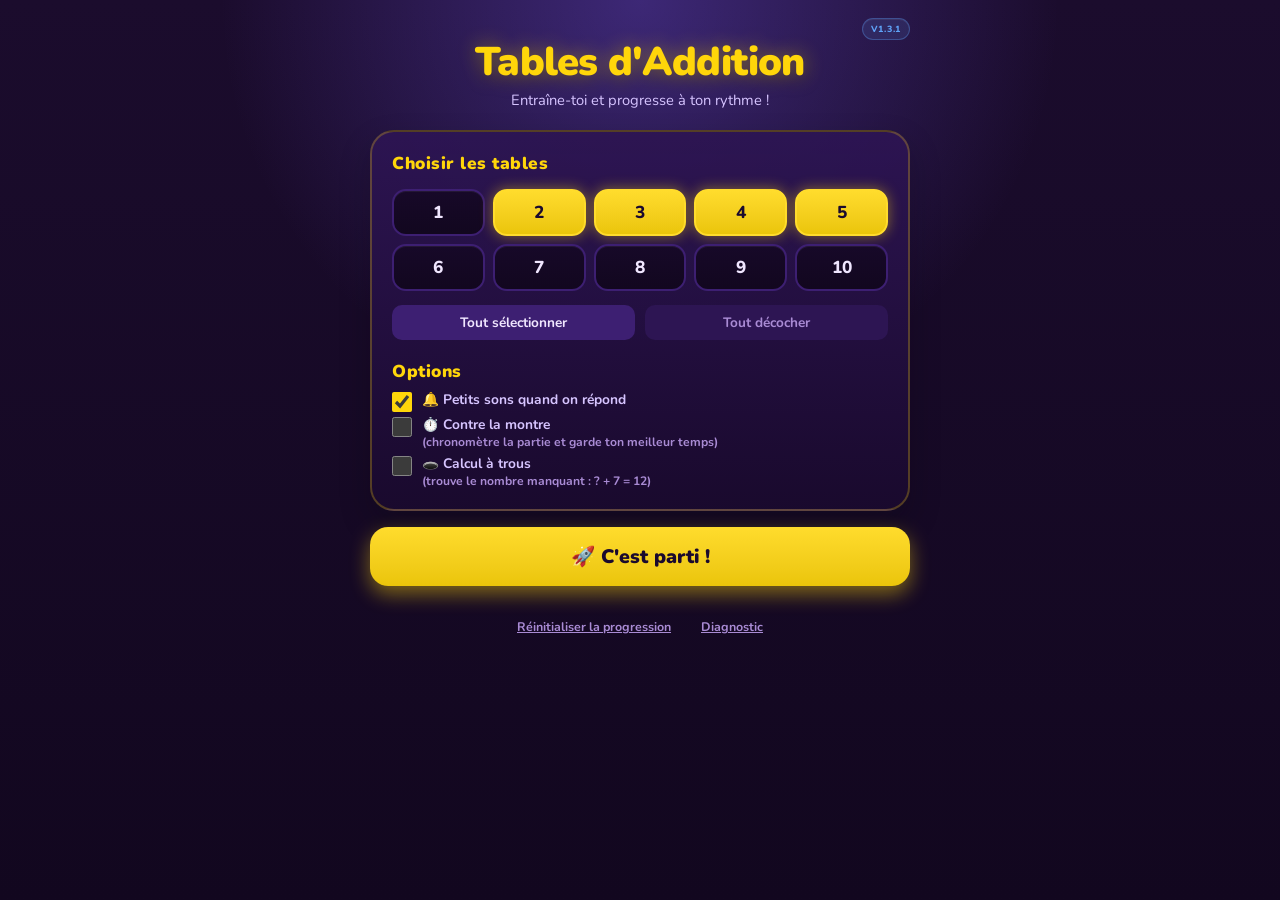
==== commit 9fedd30e: "v1.3.1 : moteur 1.2.1 (diagnostic) Le diagnostic ne signale plus comme alerte l'ecart HTML/JS aussit" ====
--- a/index.html
+++ b/index.html
@@ -5,7 +5,7 @@
   <meta name="viewport" content="width=device-width, initial-scale=1.0, viewport-fit=cover">
   <title>Tables d'Addition</title>
   <meta name="description" content="Entraîne-toi aux tables d'addition avec un rapport d'erreurs et un bilan par table.">
-  <meta name="app-version" content="v1.3.0">
+  <meta name="app-version" content="v1.3.1">
   <meta name="color-scheme" content="dark">
   <meta name="theme-color" content="#1A0A2E">
   <meta name="mobile-web-app-capable" content="yes">
@@ -34,7 +34,7 @@
   </div>
 
   <div class="header">
-    <div class="version-badge" id="app-version">v1.3.0</div>
+    <div class="version-badge" id="app-version">v1.3.1</div>
     <h1>Tables d'Addition</h1>
     <p>Entraîne-toi et progresse à ton rythme !</p>
     <div class="streak-badge" id="streak-badge" hidden></div>
